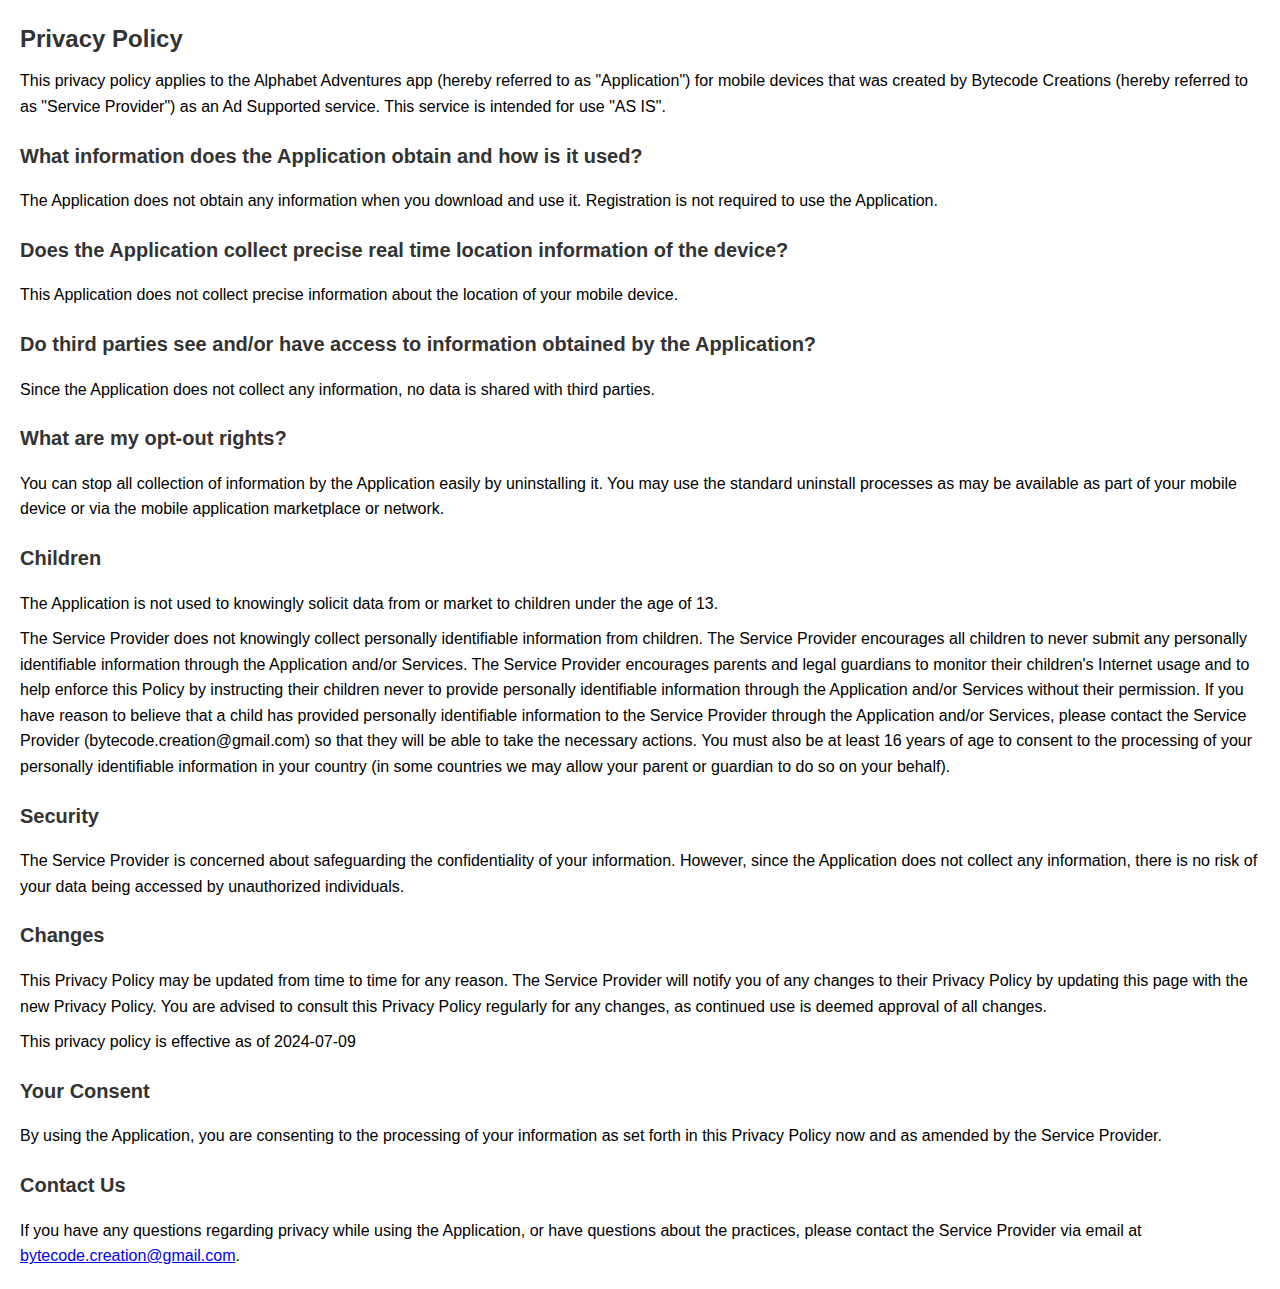
==== index.html @ 4270d179 "Rename index.hmtl to index.html" ====
<!DOCTYPE html>
<html lang="en">
<head>
    <meta charset="UTF-8">
    <meta name="viewport" content="width=device-width, initial-scale=1.0">
    <title>Privacy Policy</title>
    <style>
        body {
            font-family: Arial, sans-serif;
            line-height: 1.6;
            margin: 20px;
            padding: 0;
        }
        h1, h2 {
            color: #333;
        }
        h1 {
            font-size: 24px;
            margin-bottom: 10px;
        }
        h2 {
            font-size: 20px;
            margin-top: 20px;
        }
        p {
            margin: 10px 0;
        }
    </style>
</head>
<body>
    <h1>Privacy Policy</h1>
    <p>This privacy policy applies to the Alphabet Adventures app (hereby referred to as "Application") for mobile devices that was created by Bytecode Creations (hereby referred to as "Service Provider") as an Ad Supported service. This service is intended for use "AS IS".</p>

    <h2>What information does the Application obtain and how is it used?</h2>
    <p>The Application does not obtain any information when you download and use it. Registration is not required to use the Application.</p>

    <h2>Does the Application collect precise real time location information of the device?</h2>
    <p>This Application does not collect precise information about the location of your mobile device.</p>

    <h2>Do third parties see and/or have access to information obtained by the Application?</h2>
    <p>Since the Application does not collect any information, no data is shared with third parties.</p>

    <h2>What are my opt-out rights?</h2>
    <p>You can stop all collection of information by the Application easily by uninstalling it. You may use the standard uninstall processes as may be available as part of your mobile device or via the mobile application marketplace or network.</p>

    <h2>Children</h2>
    <p>The Application is not used to knowingly solicit data from or market to children under the age of 13.</p>
    <p>The Service Provider does not knowingly collect personally identifiable information from children. The Service Provider encourages all children to never submit any personally identifiable information through the Application and/or Services. The Service Provider encourages parents and legal guardians to monitor their children's Internet usage and to help enforce this Policy by instructing their children never to provide personally identifiable information through the Application and/or Services without their permission. If you have reason to believe that a child has provided personally identifiable information to the Service Provider through the Application and/or Services, please contact the Service Provider (bytecode.creation@gmail.com) so that they will be able to take the necessary actions. You must also be at least 16 years of age to consent to the processing of your personally identifiable information in your country (in some countries we may allow your parent or guardian to do so on your behalf).</p>

    <h2>Security</h2>
    <p>The Service Provider is concerned about safeguarding the confidentiality of your information. However, since the Application does not collect any information, there is no risk of your data being accessed by unauthorized individuals.</p>

    <h2>Changes</h2>
    <p>This Privacy Policy may be updated from time to time for any reason. The Service Provider will notify you of any changes to their Privacy Policy by updating this page with the new Privacy Policy. You are advised to consult this Privacy Policy regularly for any changes, as continued use is deemed approval of all changes.</p>

    <p>This privacy policy is effective as of 2024-07-09</p>

    <h2>Your Consent</h2>
    <p>By using the Application, you are consenting to the processing of your information as set forth in this Privacy Policy now and as amended by the Service Provider.</p>

    <h2>Contact Us</h2>
    <p>If you have any questions regarding privacy while using the Application, or have questions about the practices, please contact the Service Provider via email at <a href="mailto:bytecode.creation@gmail.com">bytecode.creation@gmail.com</a>.</p>
</body>
</html>
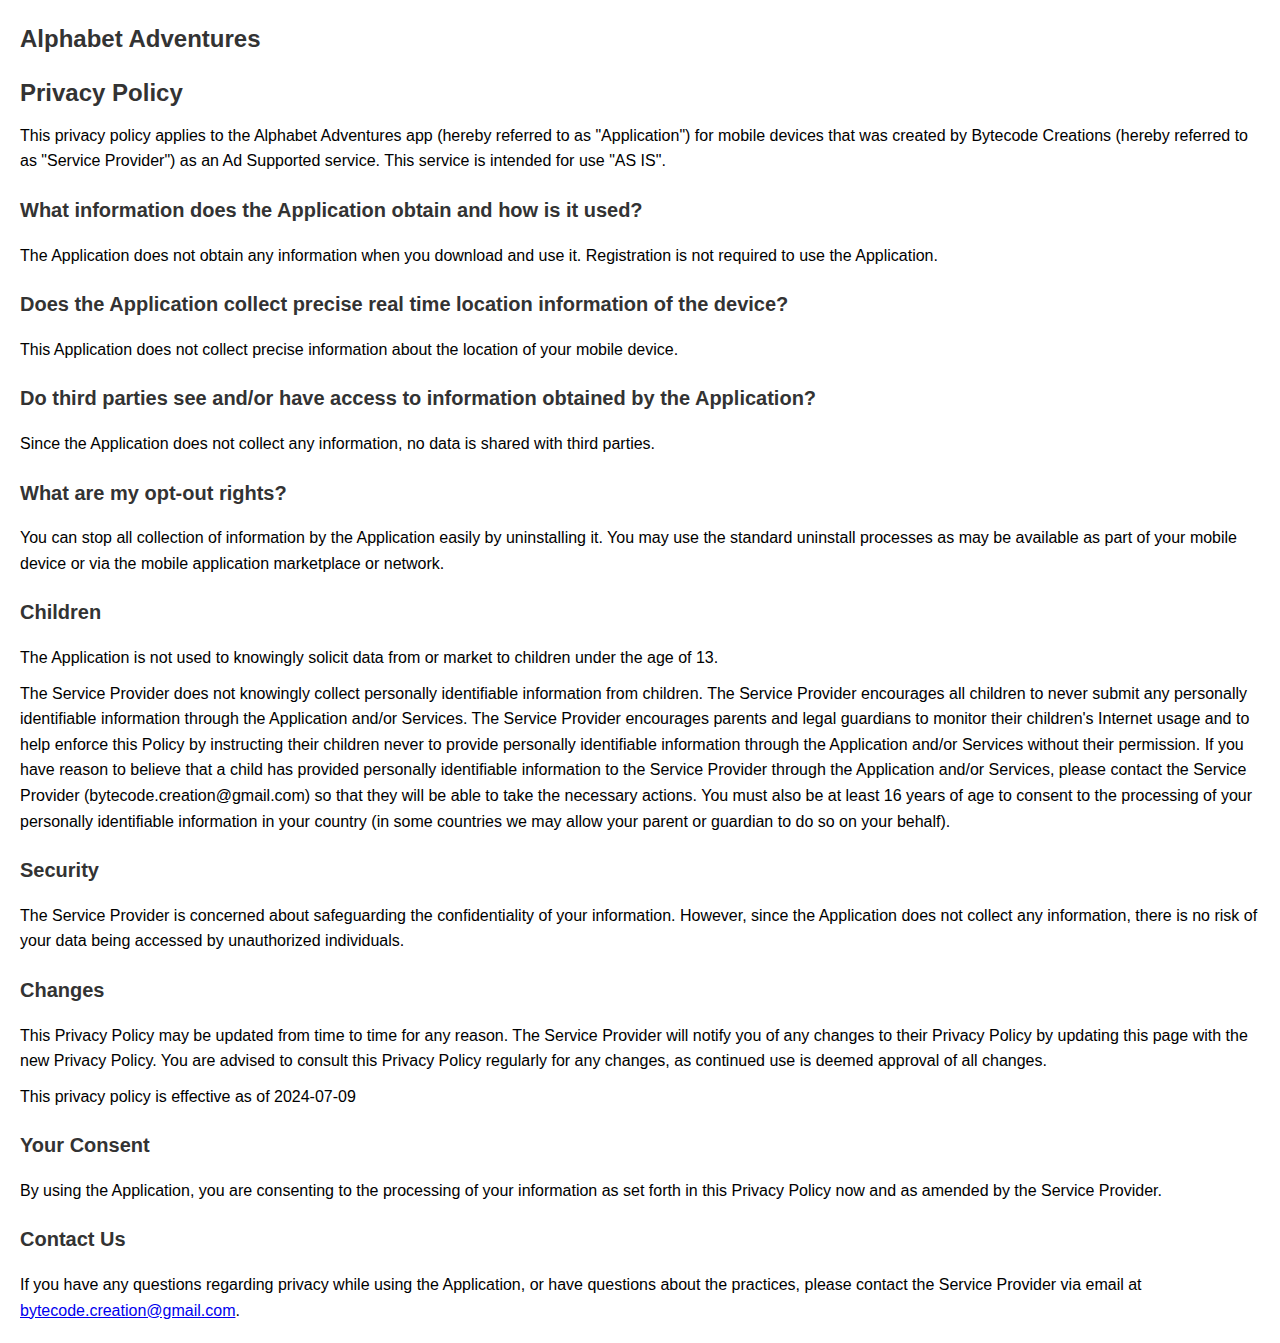
==== commit 1c6ad525: "Update index.html" ====
--- a/index.html
+++ b/index.html
@@ -3,7 +3,7 @@
 <head>
     <meta charset="UTF-8">
     <meta name="viewport" content="width=device-width, initial-scale=1.0">
-    <title>Privacy Policy</title>
+    <title>Alphabet Adventures Privacy Policy</title>
     <style>
         body {
             font-family: Arial, sans-serif;
@@ -28,6 +28,7 @@
     </style>
 </head>
 <body>
+    <h1>Alphabet Adventures</h1>
     <h1>Privacy Policy</h1>
     <p>This privacy policy applies to the Alphabet Adventures app (hereby referred to as "Application") for mobile devices that was created by Bytecode Creations (hereby referred to as "Service Provider") as an Ad Supported service. This service is intended for use "AS IS".</p>
 
